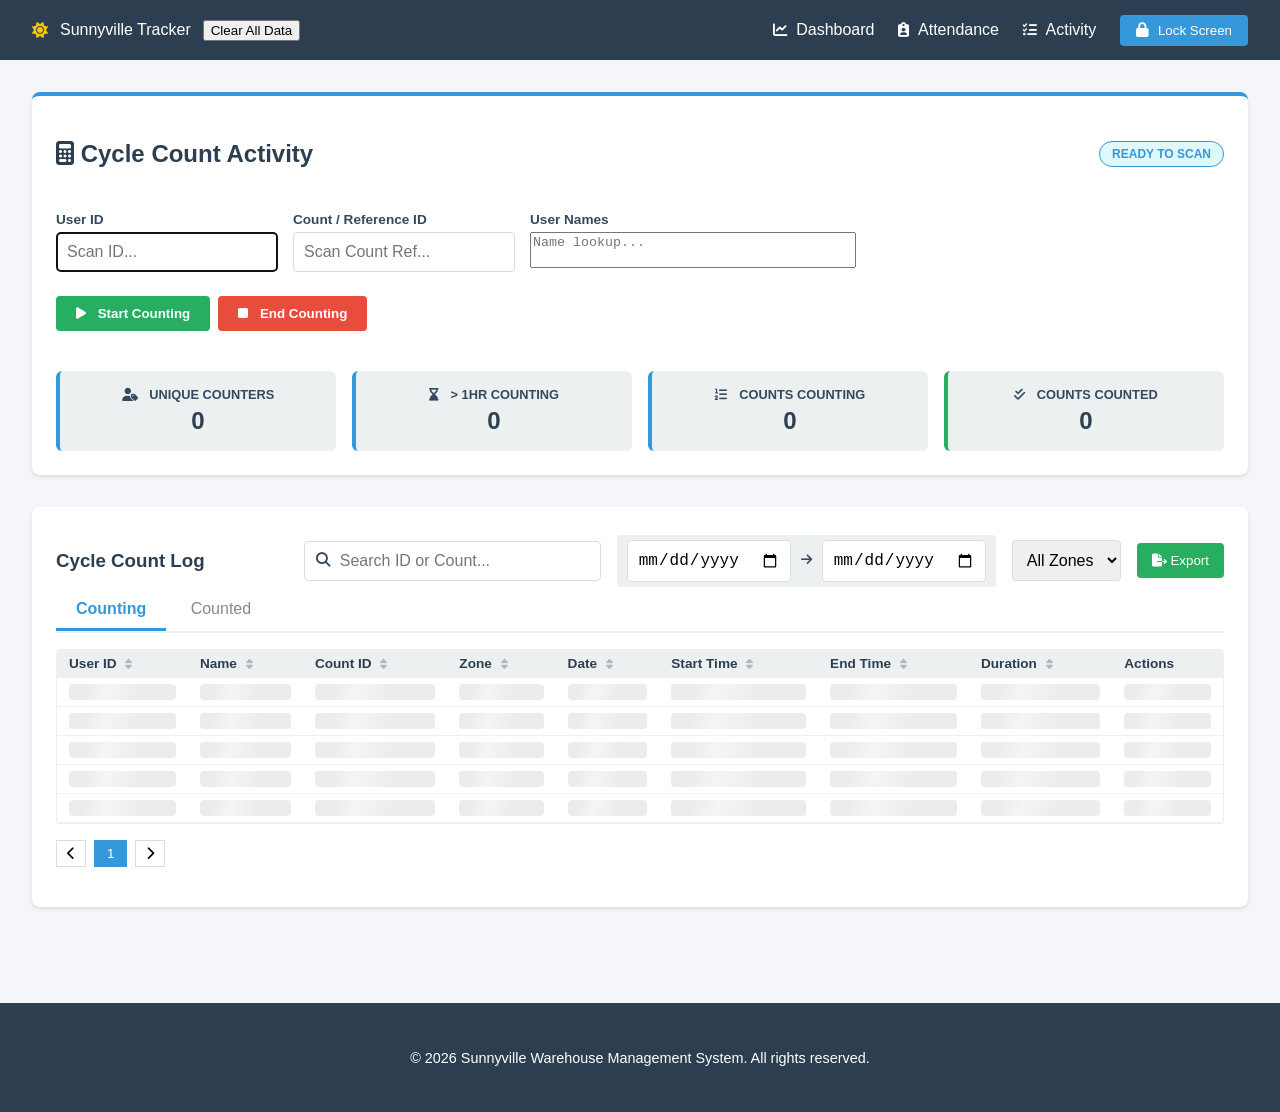
==== cycle-count.html @ 416c0109 "Add files via upload" ====
<!DOCTYPE html>
<html lang="en">
<head>
    <meta charset="UTF-8">
    <meta name="viewport" content="width=device-width, initial-scale=1.0, maximum-scale=1.0">
    <title>Cycle Count Tracker - Sunnyville</title>
    <link rel="stylesheet" href="https://cdnjs.cloudflare.com/ajax/libs/font-awesome/6.4.0/css/all.min.css">
    <link rel="stylesheet" href="style.css">
</head>
<body>
    <nav class="navbar">
        <div class="logo">
            <i class="fas fa-sun"></i> Sunnyville Tracker
            <button class="clear-data-btn" onclick="clearAllData()">Clear All Data</button>
        </div>
        <ul class="nav-links">
            <li><a href="dashboard.html" class="nav-item"><i class="fas fa-chart-line"></i> Dashboard</a></li>
            <li><a href="index.html" class="nav-item"><i class="fas fa-clipboard-user"></i> Attendance</a></li>
            <li class="dropdown">
                <a href="javascript:void(0)" class="dropbtn active"><i class="fas fa-tasks"></i> Activity</a>
                <div class="dropdown-content">
                    <a href="picking.html"><i class="fas fa-box-open"></i> Picking</a>
                    <a href="cycle-count.html"><i class="fas fa-calculator"></i> Cycle Count</a>
                </div>
            </li>
            <li><button class="nav-btn" onclick="lockScreen()"><i class="fas fa-lock"></i> Lock Screen</button></li>
        </ul>
    </nav>

    <main class="container">
        <section class="card recording-card">
            <div class="recording-header">
                <h2><i class="fas fa-calculator"></i> Cycle Count Activity</h2>
                <span class="status-badge" id="scanStatus">READY TO SCAN</span>
            </div>
            <div class="recording-body">
                <div class="scan-container" style="max-width: 800px;">
                    <div class="scan-grid">
                        <div class="form-group">
                            <label>User ID</label>
                            <input type="text" id="countUserId" placeholder="Scan ID..." autofocus>
                        </div>
                        <div class="form-group">
                            <label>Count / Reference ID</label>
                            <input type="text" id="countRefId" placeholder="Scan Count Ref...">
                        </div>
                        <div class="form-group">
                            <label>User Names</label>
                            <textarea id="countUserName" readonly placeholder="Name lookup..." style="resize: none;"></textarea>
                        </div>
                    </div>
                </div>
                <div class="action-buttons">
                    <button class="act-btn btn-in" onclick="processCycleCount('START')"><i class="fas fa-play"></i> Start Counting</button>
                    <button class="act-btn btn-out" onclick="processCycleCount('END')"><i class="fas fa-stop"></i> End Counting</button>
                </div>
                <div class="summary-cards">
                    <div class="summary-card" onclick="openSummaryModal('active')">
                        <h4><i class="fas fa-user-tag"></i> Unique Counters</h4>
                        <span id="stat-uniqueCounters" class="count">0</span>
                    </div>
                    <div class="summary-card" id="longCountCard" onclick="openSummaryModal('longCount')">
                        <h4><i class="fas fa-hourglass-end"></i> > 1hr Counting</h4>
                        <span id="stat-longCounts" class="count">0</span>
                    </div>
                    <div class="summary-card" style="border-left-color: var(--info);" onclick="openSummaryModal('countsCounting')">
                        <h4><i class="fas fa-list-ol"></i> Counts Counting</h4>
                        <span id="stat-uniqueCountsCounting" class="count">0</span>
                    </div>
                    <div class="summary-card" style="border-left-color: var(--success);" onclick="openSummaryModal('countsCounted')">
                        <h4><i class="fas fa-check-double"></i> Counts Counted</h4>
                        <span id="stat-uniqueCountsCounted" class="count">0</span>
                    </div>
                </div>
            </div>
        </section>

        <section class="card">
            <div class="table-header">
                <h3>Cycle Count Log</h3>
                <div class="header-actions">
                    <div class="search-box">
                        <i class="fas fa-search"></i>
                        <input type="text" id="countSearch" placeholder="Search ID or Count..." oninput="renderCycleCountTable()">
                    </div>
                    <div class="date-filters">
                        <input type="date" id="dateFrom" onchange="renderCycleCountTable()">
                        <i class="fas fa-arrow-right"></i>
                        <input type="date" id="dateTo" onchange="renderCycleCountTable()">
                    </div>
                    <div class="form-group" style="margin-bottom: 0;">
                        <select id="zoneSearch" onchange="renderCycleCountTable()" style="padding: 10px;">
                            <option value="">All Zones</option>
                            <option value="A">Zone A</option>
                            <option value="B">Zone B</option>
                            <option value="C">Zone C</option>
                            <option value="D">Zone D</option>
                        </select>
                    </div>
                    <button class="export-btn" onclick="exportCycleCount()"><i class="fas fa-file-export"></i> Export</button>
                </div>
            </div>

            <div class="tabs">
                <button class="tab-link active" onclick="filterCountTab('Counting')">Counting</button>
                <button class="tab-link" onclick="filterCountTab('Counted')">Counted</button>
            </div>

            <div class="table-container">
                <table>
                    <thead>
                        <tr>
                            <th onclick="sortData('userId')">User ID <i class="fas fa-sort"></i></th>
                            <th onclick="sortData('name')">Name <i class="fas fa-sort"></i></th>
                            <th onclick="sortData('countRefId')">Count ID <i class="fas fa-sort"></i></th>
                            <th onclick="sortData('zone')">Zone <i class="fas fa-sort"></i></th>
                            <th onclick="sortData('date')">Date <i class="fas fa-sort"></i></th>
                            <th onclick="sortData('startTime')">Start Time <i class="fas fa-sort"></i></th>
                            <th onclick="sortData('endTime')">End Time <i class="fas fa-sort"></i></th>
                            <th onclick="sortData('duration')">Duration <i class="fas fa-sort"></i></th>
                            <th>Actions</th>
                        </tr>
                    </thead>
                    <tbody id="countBody"></tbody>
                </table>
            </div>
            
            <div class="log-controls">
                <div class="pagination-controls" id="countPaginationWrapper">
                    <button class="page-btn" onclick="changeCountPage(-1)"><i class="fas fa-chevron-left"></i></button>
                    <div id="countPaginationNumbers" class="pagination-numbers"></div>
                    <button class="page-btn" onclick="changeCountPage(1)"><i class="fas fa-chevron-right"></i></button>
                </div>
            </div>
        </section>
    </main>

    <div id="zoneModal" class="modal">
        <div class="modal-content" style="width: 400px;">
            <div class="modal-header">
                <h2>Select Counting Zone</h2>
                <span class="close" onclick="document.getElementById('zoneModal').style.display='none'">&times;</span>
            </div>
            <div class="modal-body">
                <p style="text-align: center; color: var(--secondary);">Where are you counting?</p>
                <div class="zone-grid">
                    <div class="zone-card" onclick="confirmStartCycleCount('A')">
                        <i class="fas fa-map-marker-alt"></i><span>Zone A</span></div>
                    <div class="zone-card" onclick="confirmStartCycleCount('B')">
                        <i class="fas fa-map-marker-alt"></i><span>Zone B</span></div>
                    <div class="zone-card" onclick="confirmStartCycleCount('C')">
                        <i class="fas fa-map-marker-alt"></i><span>Zone C</span></div>
                    <div class="zone-card" onclick="confirmStartCycleCount('D')">
                        <i class="fas fa-map-marker-alt"></i><span>Zone D</span></div>
                </div>
            </div>
        </div>
    </div>

    <!-- Summary Detail Modal -->
    <div id="summaryModal" class="modal">
        <div class="modal-content">
            <div class="modal-header">
                <h2 id="summaryModalTitle">Cycle Count Details</h2>
                <span class="close" onclick="document.getElementById('summaryModal').style.display='none'">&times;</span>
            </div>
            <div class="modal-body">
                <div class="table-container quick-action-list">
                    <table>
                        <thead>
                            <tr>
                                <th>User</th>
                                <th>Count ID</th>
                                <th>Quick Action</th>
                            </tr>
                        </thead>
                        <tbody id="summaryModalBody"></tbody>
                    </table>
                </div>
                <div class="log-controls">
                    <div class="pagination-controls">
                        <button class="page-btn" onclick="changeSummaryPage(-1)"><i class="fas fa-chevron-left"></i></button>
                        <div id="summaryPaginationNumbers" class="pagination-numbers"></div>
                        <button class="page-btn" onclick="changeSummaryPage(1)"><i class="fas fa-chevron-right"></i></button>
                    </div>
                </div>
            </div>
        </div>
    </div>

    <!-- Lock Screen Modal -->
    <div id="lockScreenModal" class="modal lock-screen">
        <div class="lock-content">
            <h2><i class="fas fa-user-shield" style="font-size: 2.5rem; color: var(--accent);"></i> Security Lock</h2>
            <input type="password" id="lockCodeInput" placeholder="••••" 
                   onkeypress="if(event.key==='Enter') unlockScreen()" autofocus>
            <div class="lock-footer">ENTER SECURITY CODE TO RESUME</div>
        </div>
    </div>

    <div id="toastContainer" class="toast-container"></div>
    <div id="confirmModal" class="modal">
        <div class="modal-content" style="width: 400px;">
            <div class="modal-header">
                <h2 id="confirmTitle">Confirm Action</h2>
                <span class="close" onclick="document.getElementById('confirmModal').style.display='none'">&times;</span>
            </div>
            <div class="modal-body">
                <p id="confirmMessage" style="margin-bottom: 20px;"></p>
                <div style="display: flex; justify-content: flex-end; gap: 10px;">
                    <button class="secondary-btn" onclick="document.getElementById('confirmModal').style.display='none'">Cancel</button>
                    <button id="confirmBtn" class="nav-btn" style="background: var(--danger);">Confirm</button>
                </div>
            </div>
        </div>
    </div>

    <footer class="footer">
        <p>&copy; 2026 Sunnyville Warehouse Management System. All rights reserved.</p>
    </footer>
    <script src="cycle-count.js"></script>
</body>
</html>
---- style.css ----
:root {
    --primary: #2c3e50;
    --secondary: #34495e;
    --accent: #3498db;
    --success: #27ae60;
    --light: #ecf0f1;
    --text: #2c3e50;
    --danger: #e74c3c;
    --warning: #f1c40f;
    --info: #3498db;
    --border: #dcdde1;
}

body {
    font-family: 'Segoe UI', sans-serif;
    margin: 0;
    background-color: #f5f6fa;
    color: var(--text);
}

/* Navbar & Dropdown */
.navbar {
    background-color: var(--primary);
    color: white;
    display: flex;
    justify-content: space-between;
    align-items: center;
    padding: 0 2rem;
    height: 60px;
}

.logo {
    display: flex;
    align-items: center;
    gap: 12px;
}

.logo i {
    color: var(--warning);
}

.nav-links {
    display: flex;
    list-style: none;
    gap: 1.5rem;
    align-items: center;
}

.nav-links a {
    color: white;
    text-decoration: none;
    font-weight: 500;
    border-bottom: 3px solid transparent; /* Prevents height jumping */
    transition: border-color 0.3s, color 0.3s;
}
.nav-links i {
    margin-right: 5px;
    font-size: 0.9rem;
}

.nav-item.active {
    border-bottom: 3px solid var(--accent);
}

.dropdown { position: relative; }
.dropdown-content {
    display: none;
    position: absolute;
    background-color: white;
    min-width: 160px;
    box-shadow: 0 8px 16px rgba(0,0,0,0.2);
    z-index: 1;
    top: 100%;
}

.dropdown-content a {
    color: var(--text);
    padding: 12px 16px;
    display: block;
}

.dropdown:hover .dropdown-content { display: block; }
.dropdown-content a:hover { background-color: var(--light); }

/* Container and Cards */
.container { padding: 2rem; max-width: 1400px; margin: auto; }
.card {
    background: white;
    padding: 1.5rem;
    border-radius: 8px;
    box-shadow: 0 2px 4px rgba(0,0,0,0.1);
    margin-bottom: 2rem;
}

/* Form Elements */
input, select {
    padding: 10px;
    border: 1px solid #ddd;
    border-radius: 4px;
    font-size: 16px; /* Prevents mobile browser auto-zoom */
}

.form-group {
    display: flex;
    flex-direction: column;
    gap: 5px;
}
.form-group label {
    display: block;
    margin: 0;
    padding: 0;
    font-size: 0.85rem;
    font-weight: bold;
    color: var(--secondary);
}

.scan-grid {
    display: grid;
    grid-template-columns: 1fr 1fr 2fr;
    gap: 15px;
    align-items: start;
    width: 100%;
}

.recording-card { border-top: 4px solid var(--accent); }
.recording-header { display: flex; justify-content: space-between; align-items: center; margin-bottom: 1.5rem; }
.status-badge { 
    background: #dff9fb; color: var(--accent); 
    padding: 5px 12px; border-radius: 20px; font-size: 0.75rem; font-weight: 800;
    border: 1px solid var(--accent);
}

.recording-body { display: flex; flex-direction: column; gap: 1.5rem; }

.scan-container {
    position: relative;
    width: 100%;
    max-width: 500px;
}

.scan-icon {
    position: absolute;
    left: 15px;
    top: 50%;
    transform: translateY(-50%);
    color: var(--accent);
    font-size: 1.2rem;
}

#userIdInput {
    width: 100%;
    padding: 15px 15px 15px 50px;
    font-size: 1.2rem;
    border: 2px solid var(--border);
}

#userNameDisplay {
    background-color: #f8f9fa;
    cursor: not-allowed;
}

.action-buttons {
    display: flex;
    gap: 0.5rem;
    flex-wrap: wrap;
}

.act-btn {
    padding: 10px 20px;
    border: none;
    border-radius: 4px;
    color: white;
    cursor: pointer;
    font-weight: bold;
}

.btn-in { background-color: var(--success); }
.btn-bout { background-color: var(--warning); color: var(--text); }
.btn-bin { background-color: var(--info); }
.btn-sout { background-color: #d35400; }
.btn-sin { background-color: #e67e22; }
.btn-out { background-color: var(--danger); }

.act-btn i {
    margin-right: 8px;
}

.act-btn.active {
    outline: 3px solid var(--primary);
    transform: scale(1.05);
}

/* Tabs */
.tabs { border-bottom: 2px solid var(--light); margin-bottom: 1rem; }
.tab-link {
    padding: 10px 20px;
    border: none;
    background: none;
    cursor: pointer;
    font-size: 1rem;
    color: #7f8c8d;
}
.tab-link.active {
    color: var(--accent);
    border-bottom: 3px solid var(--accent);
    font-weight: bold;
}

/* Table */
.table-header { display: flex; justify-content: space-between; align-items: center; }
.header-actions { display: flex; gap: 1rem; align-items: center; }
.date-filters { background: var(--light); padding: 5px 10px; border-radius: 4px; display: flex; align-items: center; gap: 10px; }
.date-filters i { color: var(--secondary); font-size: 0.8rem; }

.search-box { position: relative; display: flex; align-items: center; }
.search-box i { position: absolute; left: 12px; color: var(--secondary); font-size: 0.9rem; }
.search-box input { 
    padding-left: 35px; 
    width: 250px; 
}

.log-controls {
    display: flex;
    justify-content: space-between;
    align-items: center;
    margin: 1rem 0;
    flex-wrap: wrap;
    gap: 1rem;
}
.pagination-controls { display: flex; gap: 0.5rem; align-items: center; }
.page-btn { padding: 5px 10px; cursor: pointer; border: 1px solid var(--border); background: white; }
.page-btn:disabled { opacity: 0.5; cursor: not-allowed; }

.pagination-numbers { display: flex; gap: 5px; }
.page-num {
    padding: 5px 12px;
    border: 1px solid var(--border);
    background: white;
    cursor: pointer;
}
.page-num.active { background: var(--accent); color: white; border-color: var(--accent); }

.table-container {
    max-height: 500px;
    overflow-y: auto;
    border: 1px solid var(--light);
    border-radius: 4px;
}

table { width: 100%; border-collapse: collapse; margin-top: 0; }
th, td { text-align: left; padding: 6px 12px; border-bottom: 1px solid var(--light); font-size: 0.85rem; }
th { 
    background-color: var(--light); 
    position: sticky; 
    top: 0; 
    z-index: 10;
    cursor: pointer;
    user-select: none;
    white-space: nowrap;
}
th:hover { background-color: #e2e6e9; }
th i.fas { margin-left: 5px; opacity: 0.3; font-size: 0.7rem; }

/* Buttons */
.nav-btn { background: var(--accent); color: white; border: none; padding: 8px 16px; border-radius: 4px; cursor: pointer; }
.export-btn { background: var(--success); color: white; border: none; padding: 10px 15px; border-radius: 4px; cursor: pointer; }
.secondary-btn { padding: 8px 12px; cursor: pointer; }

.edit-btn { background: var(--info); color: white; border: none; padding: 5px 10px; border-radius: 3px; cursor: pointer; margin-right: 5px; }
.delete-btn { background: var(--danger); color: white; border: none; padding: 5px 10px; border-radius: 3px; cursor: pointer; }

/* Modal */
.modal {
    display: none;
    position: fixed;
    top: 0; left: 0; width: 100%; height: 100%;
    background: rgba(0,0,0,0.6);
    z-index: 1000;
}
.modal-content {
    background: white;
    margin: 5% auto;
    width: 70%;
    border-radius: 8px;
    padding: 1.5rem;
}

.modal.lock-screen {
    background: #0f172a;
    backdrop-filter: blur(12px);
    -webkit-backdrop-filter: blur(12px);
    display: none;
    justify-content: center;
    align-items: center;
    z-index: 10000;
}

.lock-content {
    background: rgba(15, 23, 42, 0.9);
    border: 1px solid rgba(255, 255, 255, 0.1);
    border-radius: 24px;
    box-shadow: 0 25px 50px -12px rgba(0, 0, 0, 0.5);
    text-align: center;
    width: 100%;
    max-width: 380px;
    animation: lockFadeIn 0.5s ease;
    padding: 3.5rem 2rem;
}

.lock-content h2 {
    color: #ffffff;
    font-weight: 600;
    font-size: 1.6rem;
    margin-bottom: 40px;
    display: flex;
    flex-direction: column;
    align-items: center;
    gap: 15px;
}

.lock-screen .lock-content #lockCodeInput {
    background: transparent !important;
    border: none !important;
    border-bottom: 2px solid rgba(255,255,255,0.1) !important;
    border-radius: 0 !important;
    color: white !important;
    font-size: 1.5rem !important;
    letter-spacing: 4px !important;
    width: 100% !important;
    padding: 10px 0 !important;
    text-align: center !important;
    box-shadow: none !important;
    transition: border-color 0.3s;
    margin-bottom: 10px;
}

.lock-screen .lock-content #lockCodeInput:focus {
    border-bottom-color: var(--accent) !important;
    outline: none !important;
}

.lock-footer {
    margin-top: 20px;
    color: rgba(255,255,255,0.15);
    font-size: 0.6rem;
    letter-spacing: 2px;
}

@keyframes lockFadeIn {
    from { opacity: 0; transform: translateY(20px); }
    to { opacity: 1; transform: translateY(0); }
}

@keyframes shake {
    0%, 100% { transform: translateX(0); }
    20%, 60% { transform: translateX(-10px); }
    40%, 80% { transform: translateX(10px); }
}

.shake {
    animation: shake 0.4s ease-in-out;
}

.modal-header { display: flex; justify-content: space-between; align-items: center; border-bottom: 1px solid #eee; }
.close { font-size: 2rem; cursor: pointer; }
.modal-actions { margin: 1rem 0; display: flex; gap: 10px; }

/* User Form in Modal */
.add-user-section { margin-bottom: 1.5rem; }
.user-form { display: flex; gap: 10px; flex-wrap: wrap; margin-top: 10px; }
.user-form input, .user-form select { flex: 1; min-width: 150px; }

.modal-body hr {
    border: 0;
    border-top: 1px solid var(--border);
    margin: 1.5rem 0;
}

/* Summary Cards in Recording Box */
.summary-cards {
    display: grid;
    grid-template-columns: repeat(auto-fit, minmax(150px, 1fr));
    gap: 1rem;
    margin-top: 1rem;
}

.summary-card {
    background: var(--light);
    padding: 1rem;
    border-radius: 6px;
    text-align: center;
    border-left: 4px solid var(--accent);
    cursor: pointer;
    transition: transform 0.2s, box-shadow 0.2s;
}

.summary-card:hover {
    transform: translateY(-3px);
    box-shadow: 0 4px 8px rgba(0,0,0,0.1);
}

.summary-card h4 {
    margin: 0;
    font-size: 0.8rem;
    color: var(--secondary);
    text-transform: uppercase;
}

.summary-card i {
    margin-right: 8px;
}

.summary-card .count {
    font-size: 1.5rem;
    font-weight: bold;
    display: block;
    margin-top: 5px;
}

.quick-action-list {
    max-height: 400px;
    overflow-y: auto;
}

/* Toast Notification */
.toast-container {
    position: fixed;
    bottom: 20px;
    right: 20px;
    z-index: 9999;
}
.toast {
    background: white;
    padding: 1rem 1.5rem;
    border-radius: 8px;
    box-shadow: 0 4px 12px rgba(0,0,0,0.15);
    margin-top: 10px;
    border-left: 5px solid var(--accent);
    display: flex;
    align-items: center;
    gap: 10px;
    animation: slideIn 0.3s ease-out forwards;
    min-width: 300px;
}
.toast.success { border-left-color: var(--success); }
.toast.danger { border-left-color: var(--danger); }
.toast.warning { border-left-color: var(--warning); }

@keyframes slideIn {
    from { transform: translateX(100%); opacity: 0; }
    to { transform: translateX(0); opacity: 1; }
}

@keyframes blinkRed {
    0% { background-color: var(--light); color: var(--secondary); }
    50% { background-color: var(--danger); color: white; }
    100% { background-color: var(--light); color: var(--secondary); }
}

.blink-danger {
    animation: blinkRed 1s infinite;
    border-left-color: white !important;
}

/* Skeleton Loading Animation */
.skeleton {
    background: #eee;
    background: linear-gradient(110deg, #ececec 8%, #f5f5f5 18%, #ececec 33%);
    border-radius: 4px;
    background-size: 200% 100%;
    animation: 1.5s shine linear infinite;
    height: 1rem;
    width: 100%;
}

@keyframes shine {
    to {
        background-position-x: -200%;
    }
}

/* Footer */
.footer {
    text-align: center;
    padding: 2rem;
    background-color: var(--primary);
    color: white;
    margin-top: 2rem;
    font-size: 0.9rem;
}
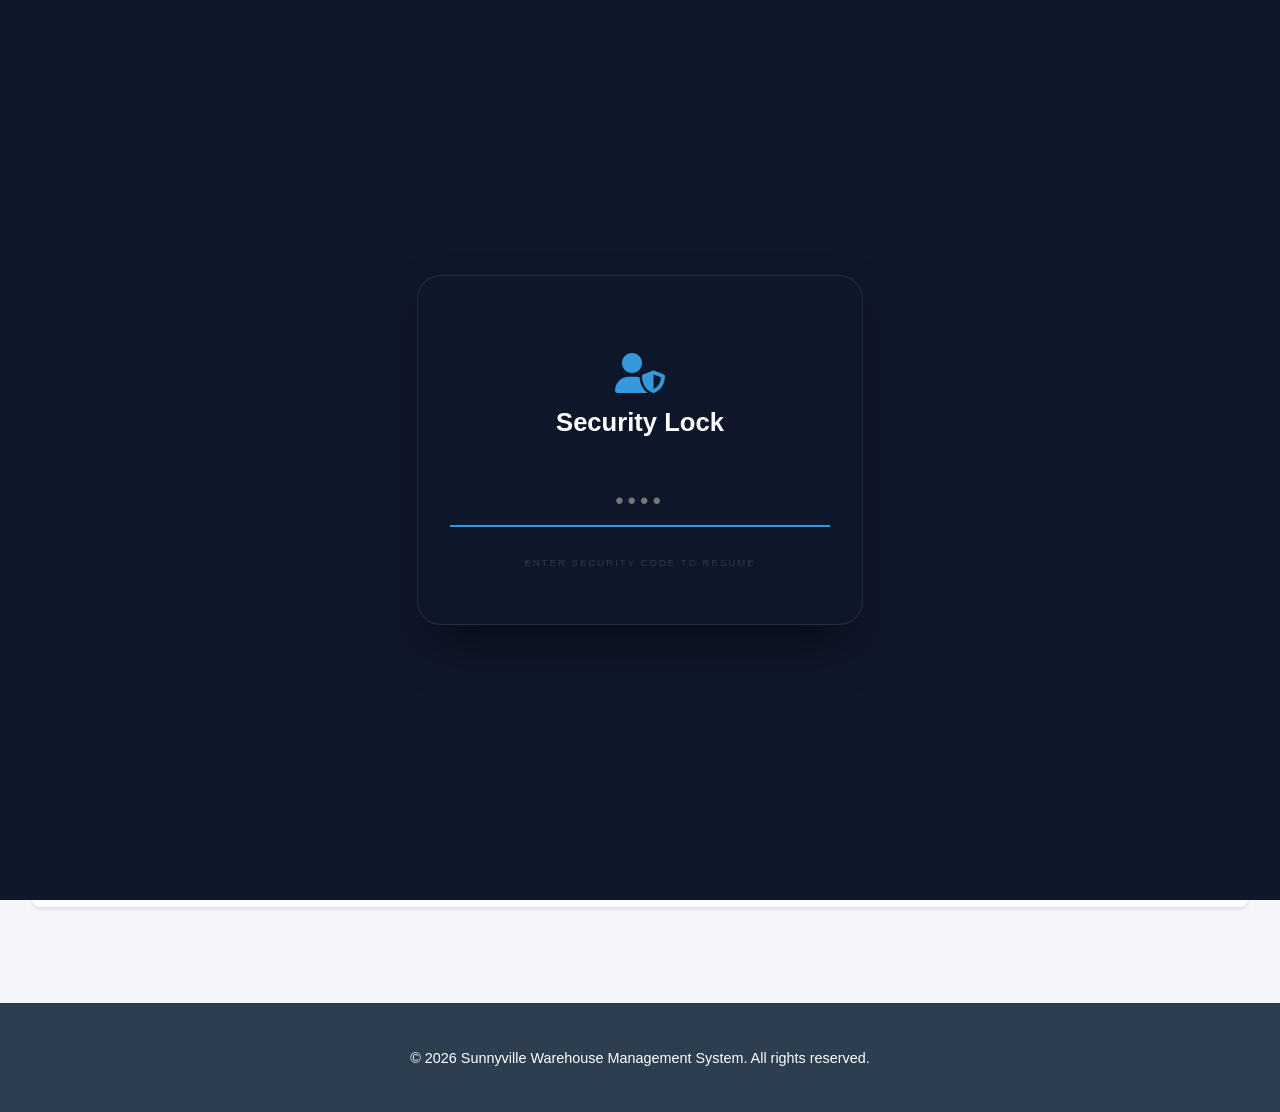
==== commit 9013442a: "Add files via upload" ====
--- a/cycle-count.html
+++ b/cycle-count.html
@@ -112,6 +112,7 @@
                         <tr>
                             <th onclick="sortData('userId')">User ID <i class="fas fa-sort"></i></th>
                             <th onclick="sortData('name')">Name <i class="fas fa-sort"></i></th>
+                            <th onclick="sortData('company')">Company <i class="fas fa-sort"></i></th>
                             <th onclick="sortData('countRefId')">Count ID <i class="fas fa-sort"></i></th>
                             <th onclick="sortData('zone')">Zone <i class="fas fa-sort"></i></th>
                             <th onclick="sortData('date')">Date <i class="fas fa-sort"></i></th>
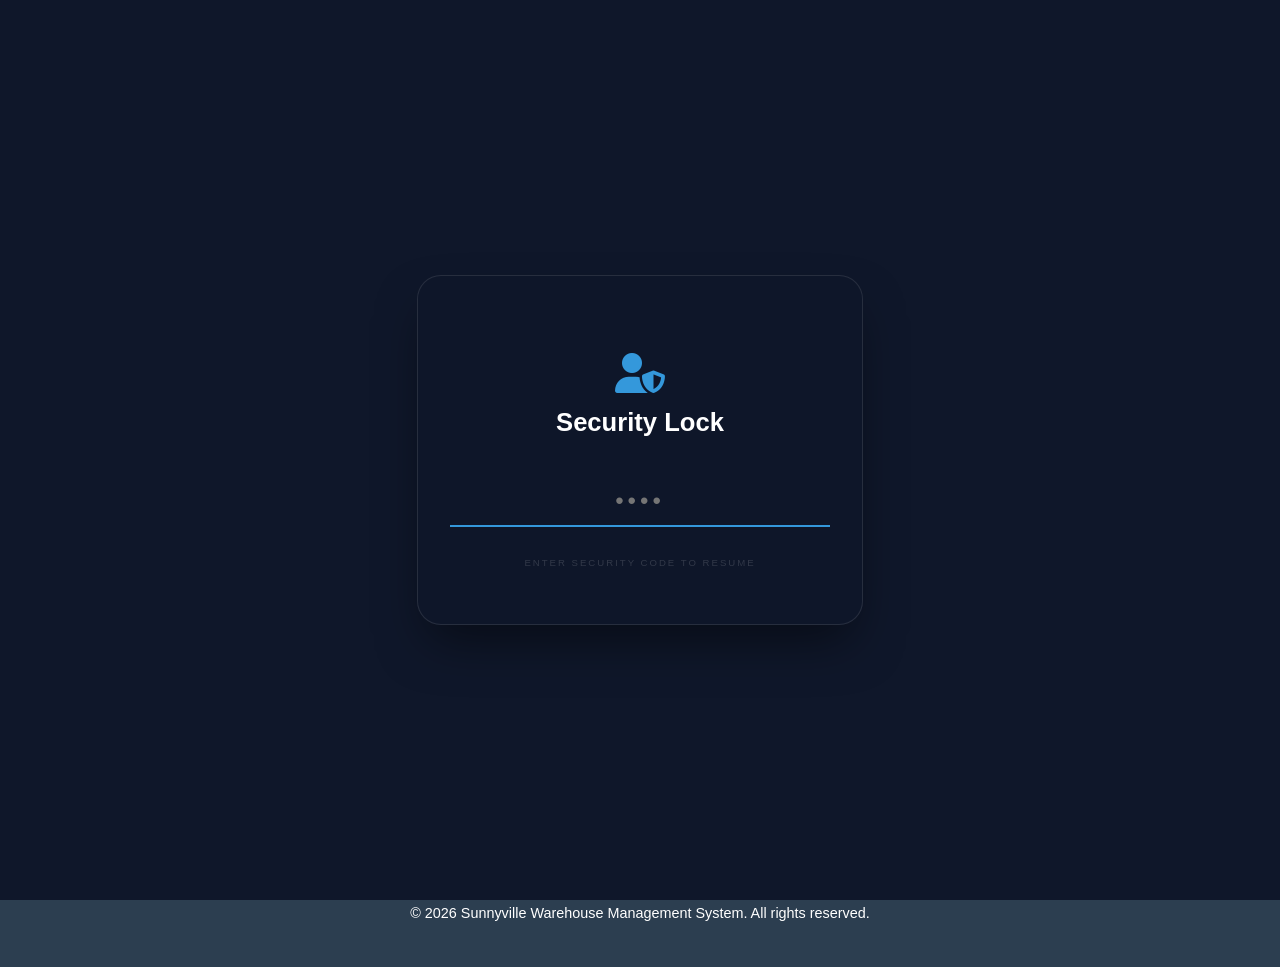
==== commit 36a0edf2: "Add files via upload" ====
--- a/cycle-count.html
+++ b/cycle-count.html
@@ -140,7 +140,7 @@
         <div class="modal-content" style="width: 400px;">
             <div class="modal-header">
                 <h2>Select Counting Zone</h2>
-                <span class="close" onclick="document.getElementById('zoneModal').style.display='none'">&times;</span>
+                <span class="close" onclick="closeZoneModal()">&times;</span>
             </div>
             <div class="modal-body">
                 <p style="text-align: center; color: var(--secondary);">Where are you counting?</p>
--- a/style.css
+++ b/style.css
@@ -376,6 +376,33 @@
     margin: 1.5rem 0;
 }
 
+/* Zone Selection Grid */
+.zone-grid {
+    display: grid;
+    grid-template-columns: 1fr 1fr;
+    gap: 15px;
+    margin-top: 20px;
+}
+.zone-card {
+    background: var(--light);
+    padding: 20px;
+    border-radius: 8px;
+    text-align: center;
+    cursor: pointer;
+    transition: all 0.2s;
+    border: 2px solid transparent;
+    display: flex;
+    flex-direction: column;
+    gap: 10px;
+}
+.zone-card i { font-size: 1.5rem; color: var(--accent); }
+.zone-card:hover {
+    background: white;
+    border-color: var(--accent);
+    transform: translateY(-2px);
+    box-shadow: 0 4px 12px rgba(0,0,0,0.1);
+}
+
 /* Summary Cards in Recording Box */
 .summary-cards {
     display: grid;
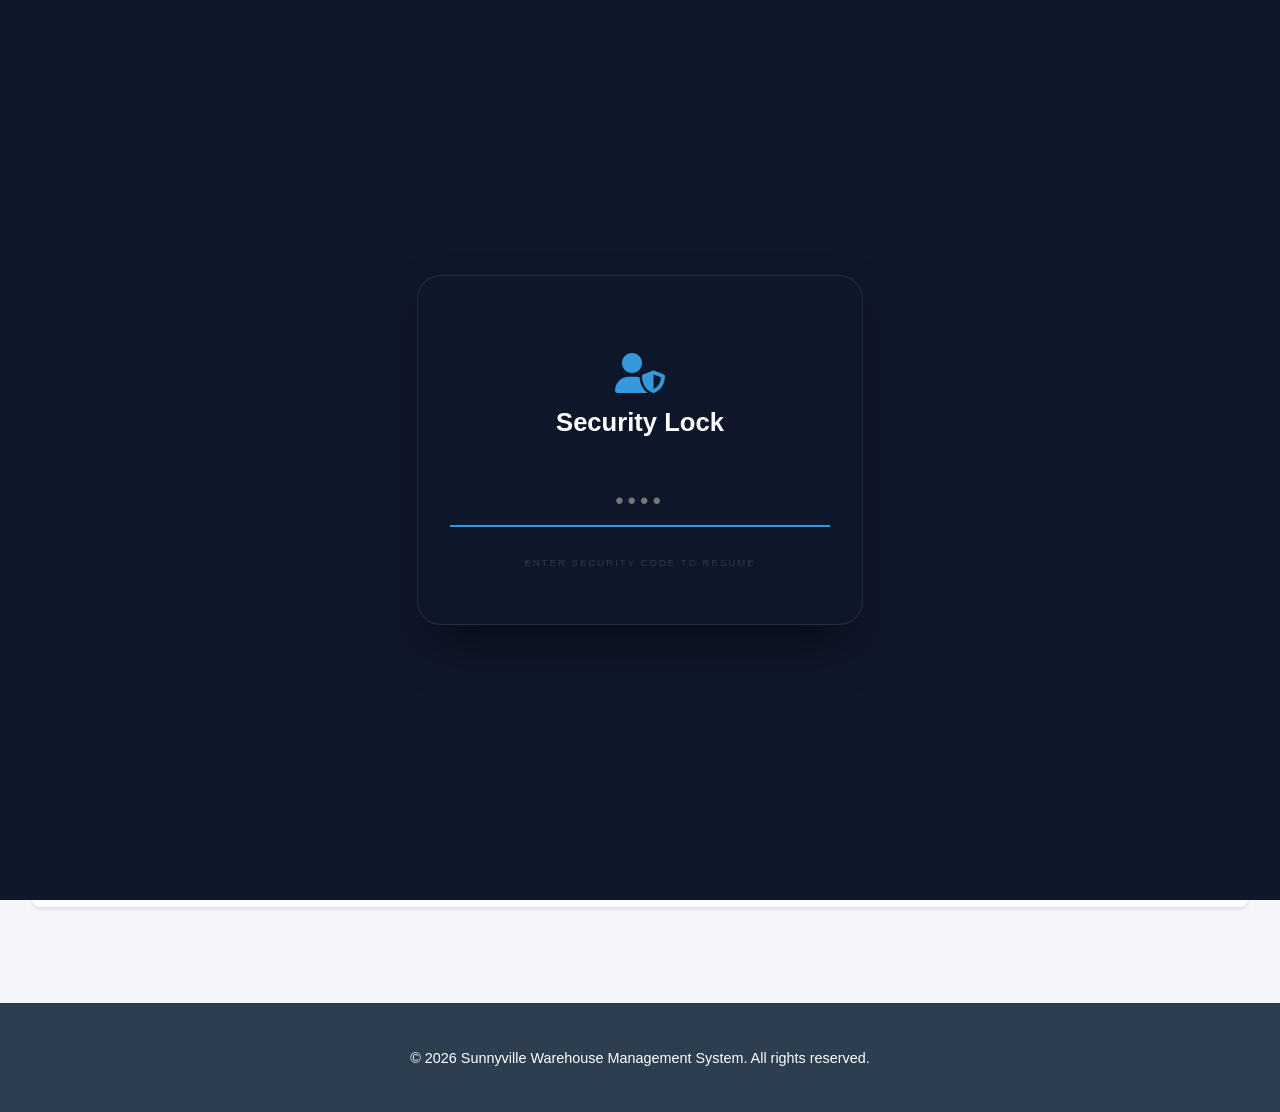
==== commit 1ce44c9c: "Add files via upload" ====
--- a/cycle-count.html
+++ b/cycle-count.html
@@ -11,7 +11,6 @@
     <nav class="navbar">
         <div class="logo">
             <i class="fas fa-sun"></i> Sunnyville Tracker
-            <button class="clear-data-btn" onclick="clearAllData()">Clear All Data</button>
         </div>
         <ul class="nav-links">
             <li><a href="dashboard.html" class="nav-item"><i class="fas fa-chart-line"></i> Dashboard</a></li>
@@ -21,6 +20,12 @@
                 <div class="dropdown-content">
                     <a href="picking.html"><i class="fas fa-box-open"></i> Picking</a>
                     <a href="cycle-count.html"><i class="fas fa-calculator"></i> Cycle Count</a>
+                </div>
+            </li>
+            <li class="dropdown">
+                <a href="javascript:void(0)" class="dropbtn"><i class="fas fa-cog"></i> System</a>
+                <div class="dropdown-content">
+                    <a href="javascript:void(0)" onclick="openShiftConfigModal()"><i class="fas fa-clock"></i> Shift Config</a>
                 </div>
             </li>
             <li><button class="nav-btn" onclick="lockScreen()"><i class="fas fa-lock"></i> Lock Screen</button></li>
@@ -189,6 +194,26 @@
         </div>
     </div>
 
+    <!-- Shift Config Modal -->
+    <div id="shiftConfigModal" class="modal">
+        <div class="modal-content" style="width: 350px;">
+            <div class="modal-header">
+                <h2>Shift Configuration</h2>
+                <span class="close" onclick="document.getElementById('shiftConfigModal').style.display='none'">&times;</span>
+            </div>
+            <div class="modal-body">
+                <div class="form-group">
+                    <label>Shift Start Hour</label>
+                    <select id="shiftStartHourSelect">
+                        <option value="5">5:00 AM</option>
+                        <option value="6">6:00 AM</option>
+                    </select>
+                </div>
+                <button class="nav-btn" onclick="saveShiftConfig()" style="width: 100%; margin-top: 20px;">Save Settings</button>
+            </div>
+        </div>
+    </div>
+
     <!-- Lock Screen Modal -->
     <div id="lockScreenModal" class="modal lock-screen">
         <div class="lock-content">
--- a/style.css
+++ b/style.css
@@ -128,6 +128,17 @@
     background: #dff9fb; color: var(--accent); 
     padding: 5px 12px; border-radius: 20px; font-size: 0.75rem; font-weight: 800;
     border: 1px solid var(--accent);
+}
+
+.count-badge {
+    background: var(--accent);
+    color: white;
+    padding: 2px 10px;
+    border-radius: 12px;
+    font-size: 0.85rem;
+    margin-left: 10px;
+    font-weight: bold;
+    vertical-align: middle;
 }
 
 .recording-body { display: flex; flex-direction: column; gap: 1.5rem; }
